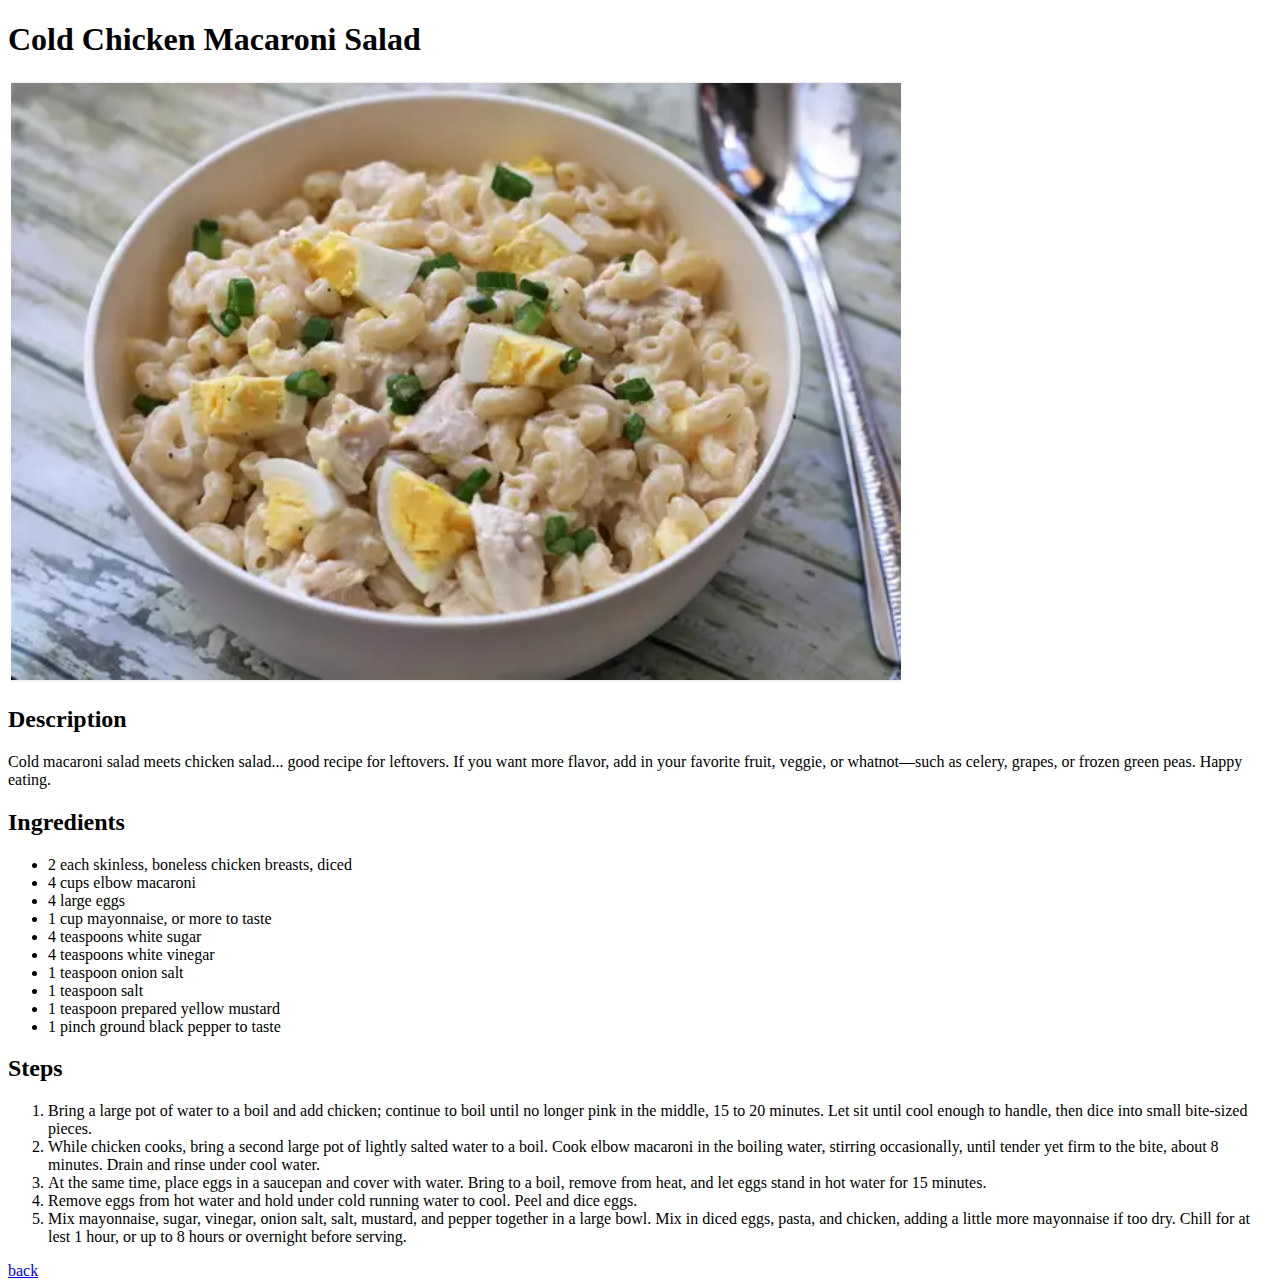
==== recipes/coldchickenmacaronisalad.html @ f796f967 "Website created & Recipes added" ====
<!DOCTYPE html>
<html lang="en">
    <head>
        <meta charset="utf-8">
        <title>Cold Chicken Macaroni Salad</title>
    </head>
    <body>
        <h1>Cold Chicken Macaroni Salad</h1>
        <img src="../images/ccms.PNG">
        <h2>Description</h2>
        <p>Cold macaroni salad meets chicken salad... good recipe for leftovers. 
           If you want more flavor, add in your favorite fruit, veggie, or whatnot—such as 
           celery, grapes, or frozen green peas. Happy eating.</p>
        <h2>Ingredients</h2>
        <ul>
            <li>2 each skinless, boneless chicken breasts, diced</li>
            <li>4 cups elbow macaroni</li>
            <li>4 large eggs</li>
            <li>1 cup mayonnaise, or more to taste</li>
            <li>4 teaspoons white sugar</li>
            <li>4 teaspoons white vinegar</li>
            <li>1 teaspoon onion salt</li>
            <li>1 teaspoon salt</li>
            <li>1 teaspoon prepared yellow mustard</li>
            <li>1 pinch ground black pepper to taste</li>
        </ul>
        <h2>Steps</h2>
        <ol>
            <li>Bring a large pot of water to a boil and add chicken; continue to boil until no longer 
                pink in the middle, 15 to 20 minutes. Let sit until cool enough to handle, then dice into 
                small bite-sized pieces.</li>
            <li>While chicken cooks, bring a second large pot of lightly salted water to a boil. Cook elbow 
                macaroni in the boiling water, stirring occasionally, until tender yet firm to the bite, about 
                8 minutes. Drain and rinse under cool water.</li>
            <li>At the same time, place eggs in a saucepan and cover with water. Bring to a boil, remove from
                heat, and let eggs stand in hot water for 15 minutes.</li>
            <li>Remove eggs from hot water and hold under cold running water to cool. Peel and dice eggs.</li>
            <li>Mix mayonnaise, sugar, vinegar, onion salt, salt, mustard, and pepper together in a large bowl.
                Mix in diced eggs, pasta, and chicken, adding a little more mayonnaise if too dry. Chill for at
                lest 1 hour, or up to 8 hours or overnight before serving.</li>
        </ol>
        <a href="../index.html">back</a>
    </body>
</html>
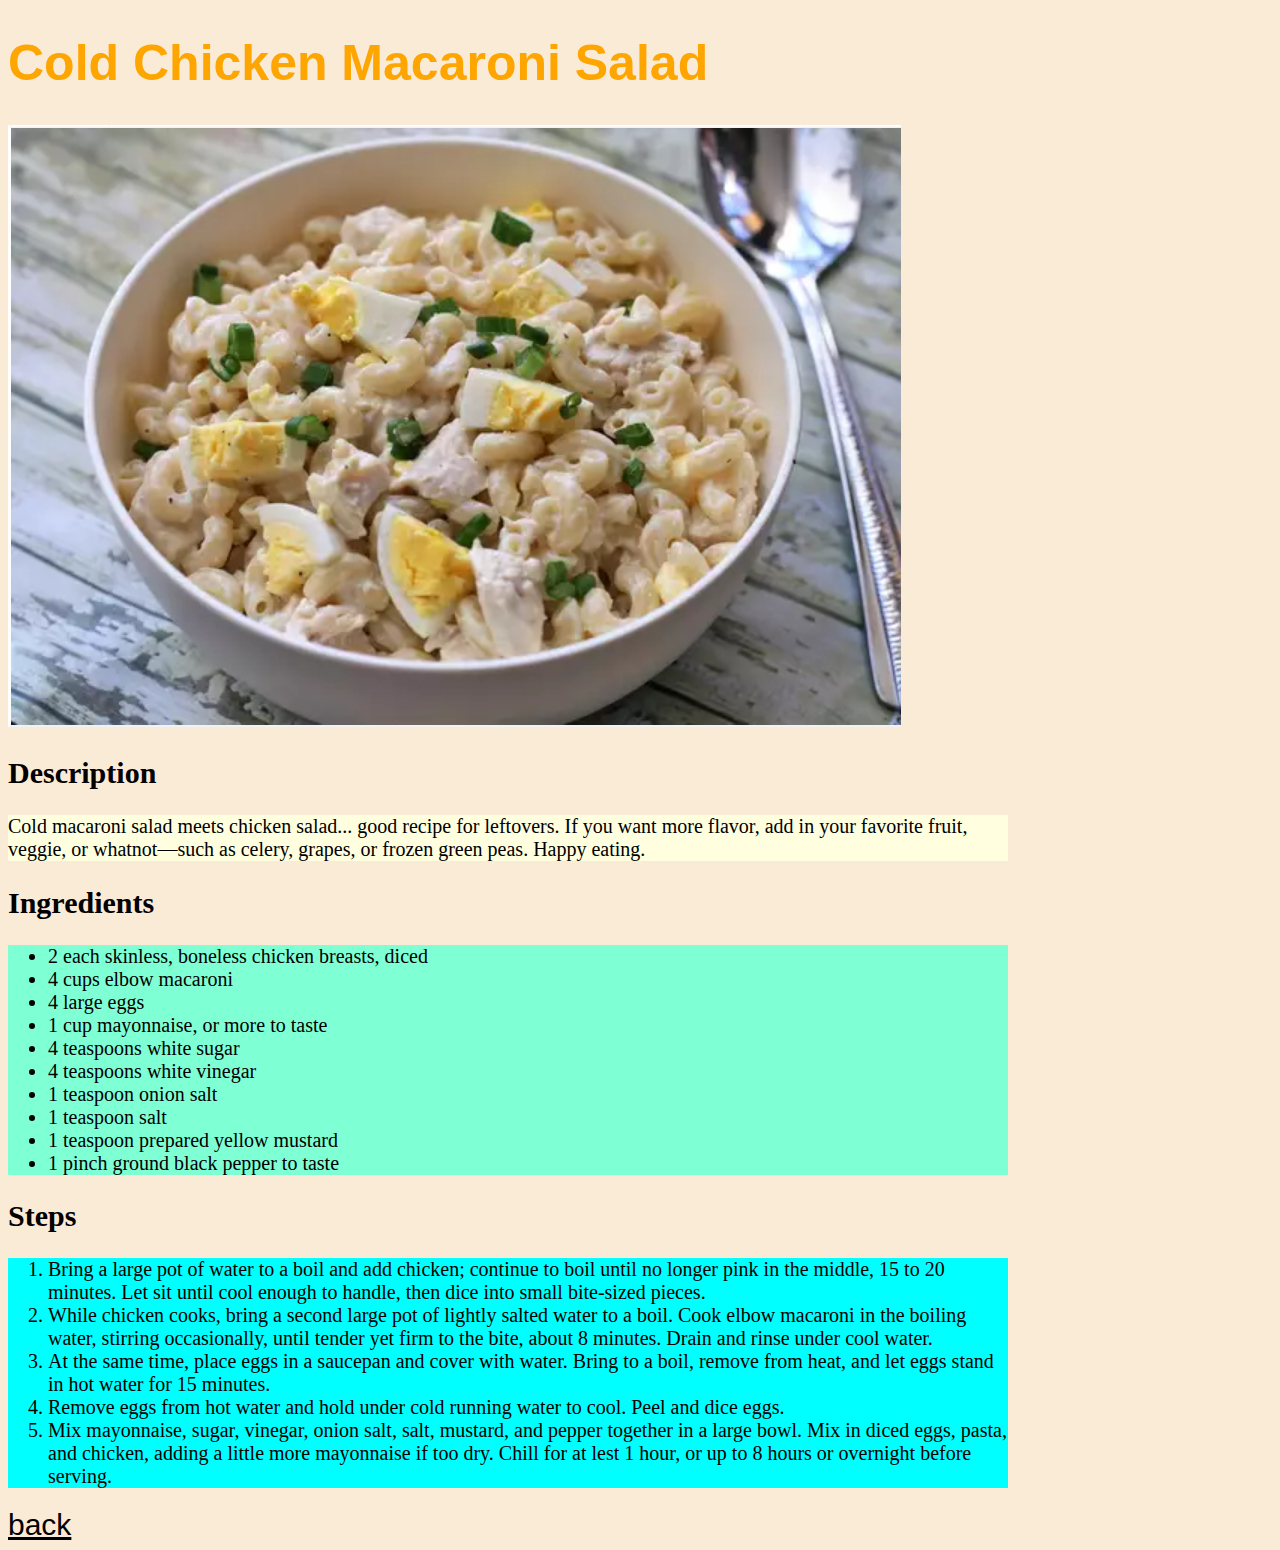
==== commit 2536a948: "Applied simple style" ====
--- a/recipes/coldchickenmacaronisalad.html
+++ b/recipes/coldchickenmacaronisalad.html
@@ -3,9 +3,10 @@
     <head>
         <meta charset="utf-8">
         <title>Cold Chicken Macaroni Salad</title>
+        <link rel="stylesheet" href="../style.css">
     </head>
     <body>
-        <h1>Cold Chicken Macaroni Salad</h1>
+        <h1 class="main">Cold Chicken Macaroni Salad</h1>
         <img src="../images/ccms.PNG">
         <h2>Description</h2>
         <p>Cold macaroni salad meets chicken salad... good recipe for leftovers. 
@@ -39,6 +40,6 @@
                 Mix in diced eggs, pasta, and chicken, adding a little more mayonnaise if too dry. Chill for at
                 lest 1 hour, or up to 8 hours or overnight before serving.</li>
         </ol>
-        <a href="../index.html">back</a>
+        <a class="back" href="../index.html">back</a>
     </body>
 </html>--- a/style.css
+++ b/style.css
@@ -0,0 +1,63 @@
+* {
+    font-family: 'Times New Roman', Times, serif;
+}
+
+body {
+    background-color: antiquewhite;
+}
+
+h1 {
+    font-weight: bold;
+    font-family: 'Lucida Sans', 'Lucida Sans Regular', 'Lucida Grande', 'Lucida Sans Unicode', Geneva, Verdana, sans-serif;
+}
+
+h2 {
+    font-size: 30px;
+}
+
+.main {
+    color: orange;
+    font-size: 50px;
+}
+
+p {
+    background-color: lightyellow;
+    width: 1000px;
+    font-size: 20px;
+}
+
+ul {
+    background-color: aquamarine;
+    width: 960px;
+    font-size: 20px;
+}
+
+ol {
+    background-color: aqua;
+    width: 960px;
+    font-size: 20px;
+}
+
+
+#currychicken {
+    height: 400px;
+    width: auto;
+}
+
+#lagsana {
+    height: 400px;
+    width:auto;
+}
+
+.back {
+    font-size: 30px;
+}
+
+a {
+    color: black;
+    font-family: 'Lucida Sans', 'Lucida Sans Regular', 'Lucida Grande', 'Lucida Sans Unicode', Geneva, Verdana, sans-serif;
+}
+
+a:hover {
+    color: blueviolet;
+}